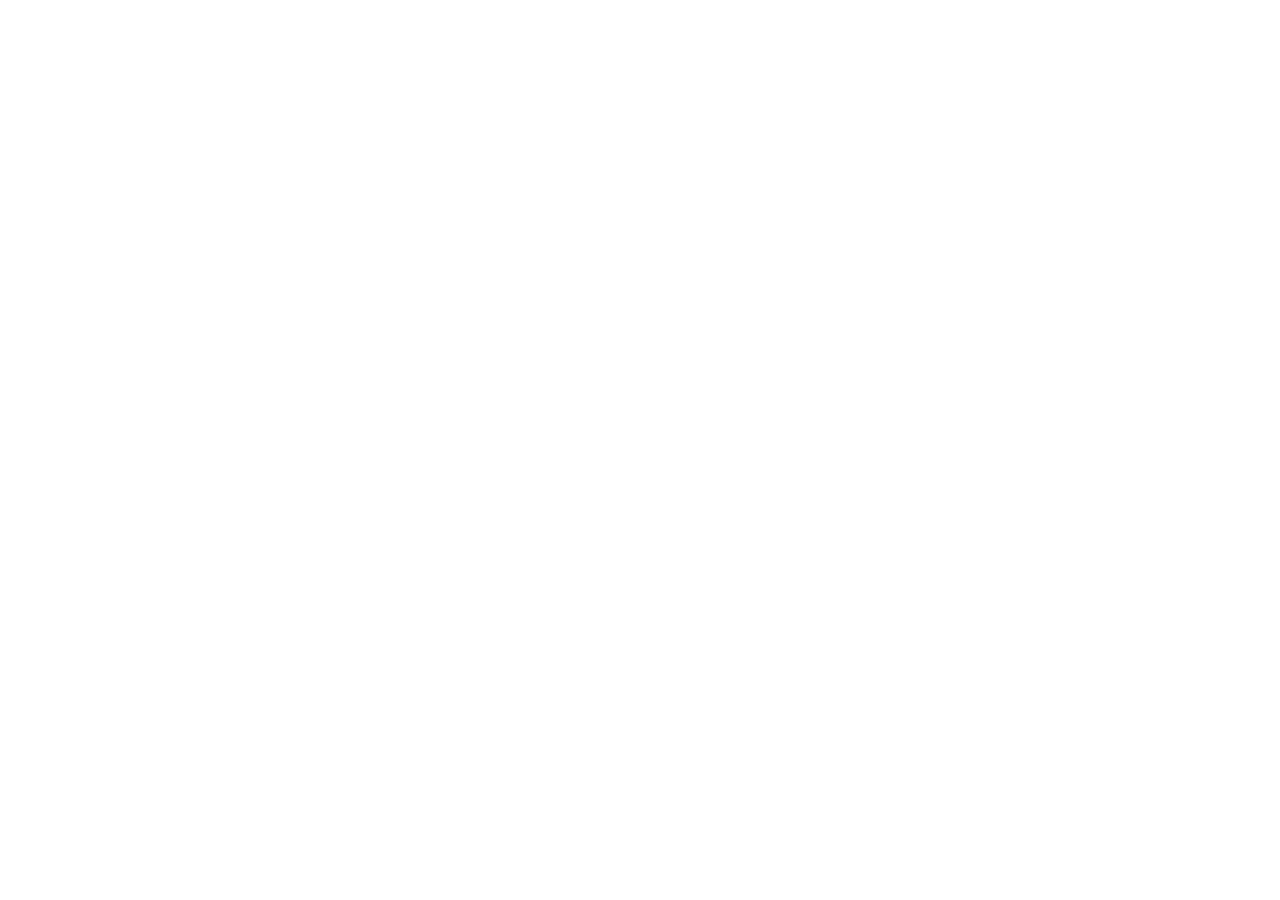
==== Index.htm @ 50dfbd6d "V01" ====
<DOCTYPE html>
    <html lang="es">
        <head>
            <meta charset="utf-8">
            <title>Pagina web 1</title>
            <link rel="stylesheet" href="Diseño/Styles.css">
        </head>

        <body>
            
        </body>

    </html>
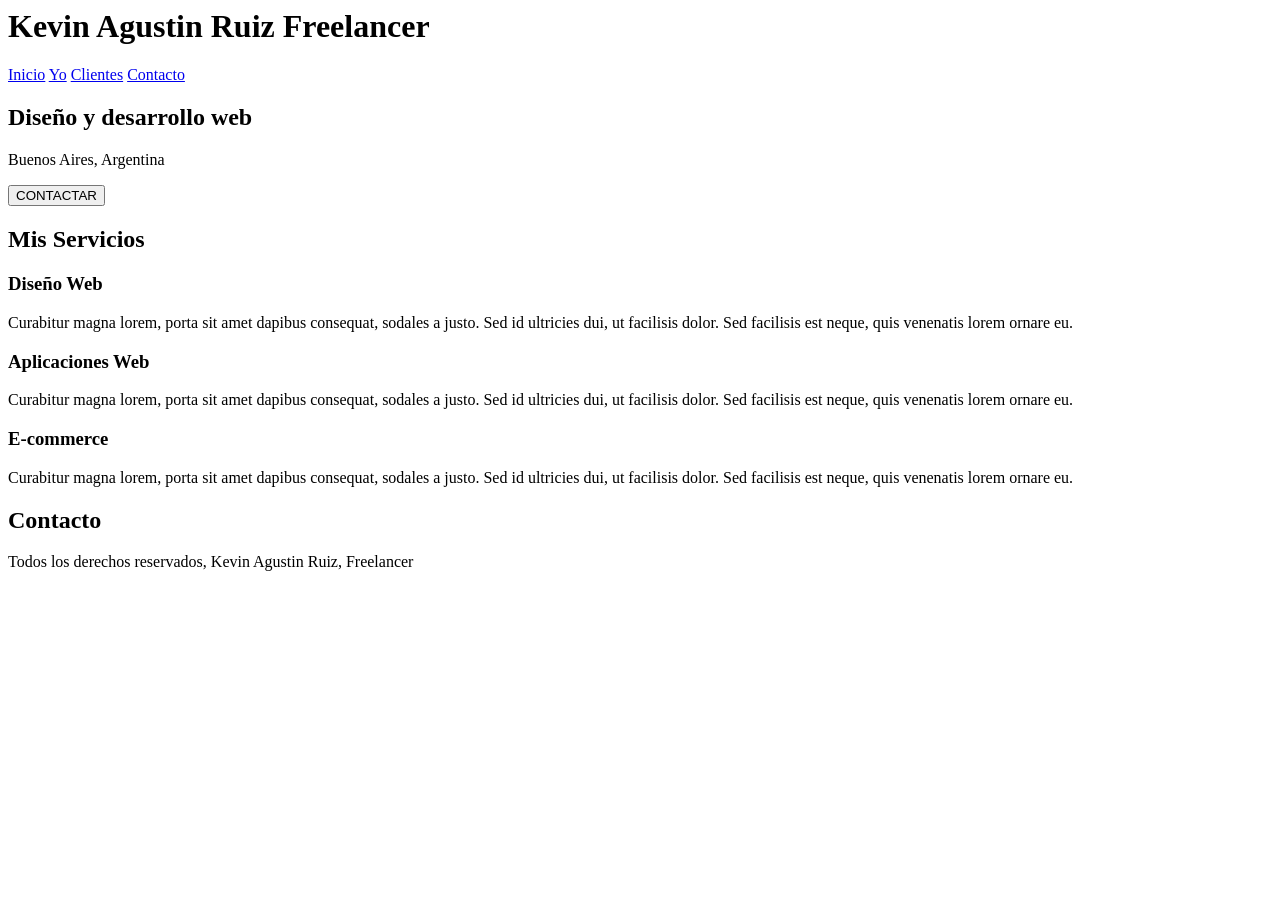
==== commit 9cc4109d: "V01_2" ====
--- a/Index.htm
+++ b/Index.htm
@@ -1,13 +1,57 @@
 <DOCTYPE html>
-    <html lang="es">
+    <html lang="en">
         <head>
-            <meta charset="utf-8">
+            <meta charset="UTF-8">
+            <meta name="viewport" content="width=device-width, initial-scale=1.0">
             <title>Pagina web 1</title>
             <link rel="stylesheet" href="Diseño/Styles.css">
         </head>
 
         <body>
+
+            <header>
+                <h1>Kevin Agustin Ruiz Freelancer</h1>
+            </header>
+
+            <nav>
+                <a href="#">Inicio</a>
+                <a href="Yo.htm">Yo</a>
+                <a href="#">Clientes</a>
+                <a href="#">Contacto</a>
+            </nav>
+
+            <section>
+                <h2>Diseño y desarrollo web</h2>
+                <p>Buenos Aires, Argentina</p>
+                <button>CONTACTAR</button>
+            </section>
             
+            <main>
+                <h2>Mis Servicios</h2>
+                <section>
+                    <h3>Diseño Web</h3>
+                    <p>Curabitur magna lorem, porta sit amet dapibus consequat, sodales a justo. Sed id ultricies dui, ut facilisis dolor. Sed facilisis est neque, quis venenatis lorem ornare eu. </p>
+                </section>
+
+                <section>
+                    <h3>Aplicaciones Web</h3>
+                    <p>Curabitur magna lorem, porta sit amet dapibus consequat, sodales a justo. Sed id ultricies dui, ut facilisis dolor. Sed facilisis est neque, quis venenatis lorem ornare eu. </p>
+                </section>
+
+                <section>
+                    <h3>E-commerce</h3>
+                    <p>Curabitur magna lorem, porta sit amet dapibus consequat, sodales a justo. Sed id ultricies dui, ut facilisis dolor. Sed facilisis est neque, quis venenatis lorem ornare eu. </p>
+                </section>
+            </main>
+            
+            <section>
+                <h2>Contacto</h2>                
+            </section>
+        
+            <footer>
+                <p>Todos los derechos reservados, Kevin Agustin Ruiz, Freelancer</p>
+            </footer>
+
         </body>
 
     </html>
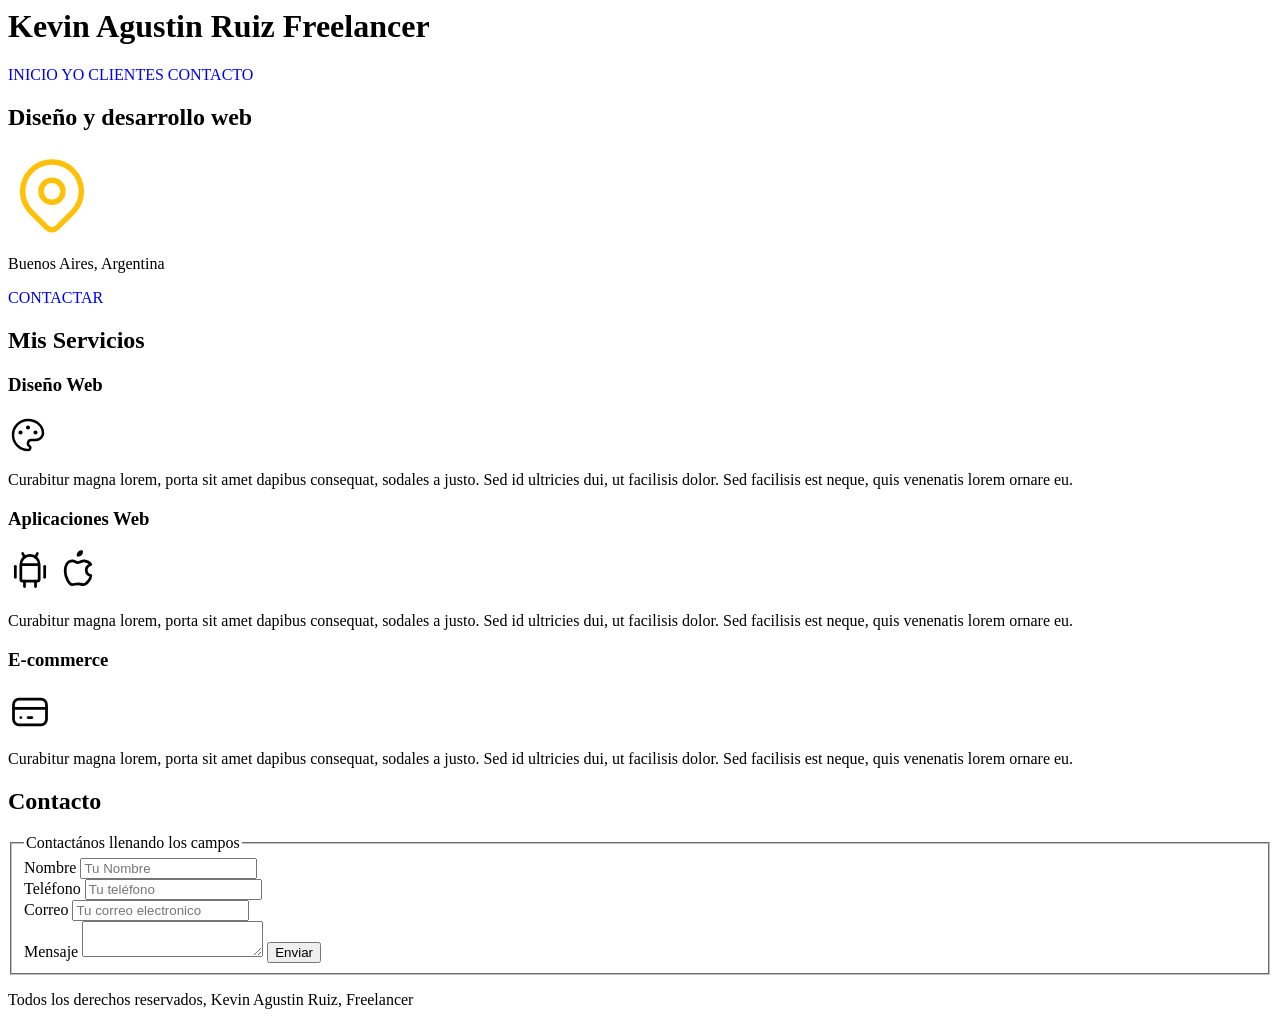
==== commit 606f7c97: "V02" ====
--- a/Index.htm
+++ b/Index.htm
@@ -15,37 +15,107 @@
 
             <nav>
                 <a href="#">Inicio</a>
-                <a href="Yo.htm">Yo</a>
+                <a href="#">Yo</a>
                 <a href="#">Clientes</a>
                 <a href="#">Contacto</a>
             </nav>
 
             <section>
                 <h2>Diseño y desarrollo web</h2>
+                <svg xmlns="http://www.w3.org/2000/svg" class="icon icon-tabler icon-tabler-map-pin" width="88" height="88"
+                    viewBox="0 0 24 24" stroke-width="1.5" stroke="#FFC107" fill="none" stroke-linecap="round" stroke-linejoin="round">
+                    <path stroke="none" d="M0 0h24v24H0z" fill="none" />
+                    <circle cx="12" cy="11" r="3" />
+                    <path d="M17.657 16.657l-4.243 4.243a2 2 0 0 1 -2.827 0l-4.244 -4.243a8 8 0 1 1 11.314 0z" />
+                </svg>
                 <p>Buenos Aires, Argentina</p>
-                <button>CONTACTAR</button>
+                <a href="#">Contactar</a>
             </section>
             
             <main>
                 <h2>Mis Servicios</h2>
                 <section>
                     <h3>Diseño Web</h3>
+                    <svg xmlns="http://www.w3.org/2000/svg" class="icon icon-tabler icon-tabler-palette" width="40" height="40"
+                        viewBox="0 0 24 24" stroke-width="1.5" stroke="#000" fill="none" stroke-linecap="round" stroke-linejoin="round">
+                        <path stroke="none" d="M0 0h24v24H0z" fill="none" />
+                        <path d="M12 21a9 9 0 1 1 0 -18a9 8 0 0 1 9 8a4.5 4 0 0 1 -4.5 4h-2.5a2 2 0 0 0 -1 3.75a1.3 1.3 0 0 1 -1 2.25" />
+                        <circle cx="7.5" cy="10.5" r=".5" fill="currentColor" />
+                        <circle cx="12" cy="7.5" r=".5" fill="currentColor" />
+                        <circle cx="16.5" cy="10.5" r=".5" fill="currentColor" />
+                    </svg>
                     <p>Curabitur magna lorem, porta sit amet dapibus consequat, sodales a justo. Sed id ultricies dui, ut facilisis dolor. Sed facilisis est neque, quis venenatis lorem ornare eu. </p>
                 </section>
 
                 <section>
                     <h3>Aplicaciones Web</h3>
+                    <svg xmlns="http://www.w3.org/2000/svg" class="icon icon-tabler icon-tabler-brand-android" width="44" height="44"
+                        viewBox="0 0 24 24" stroke-width="1.5" stroke="currentColor" fill="none" stroke-linecap="round"
+                        stroke-linejoin="round">
+                        <path stroke="none" d="M0 0h24v24H0z" fill="none" />
+                        <line x1="4" y1="10" x2="4" y2="16" />
+                        <line x1="20" y1="10" x2="20" y2="16" />
+                        <path d="M7 9h10v8a1 1 0 0 1 -1 1h-8a1 1 0 0 1 -1 -1v-8a5 5 0 0 1 10 0" />
+                        <line x1="8" y1="3" x2="9" y2="5" />
+                        <line x1="16" y1="3" x2="15" y2="5" />
+                        <line x1="9" y1="18" x2="9" y2="21" />
+                        <line x1="15" y1="18" x2="15" y2="21" />
+                    </svg>
+                    <svg xmlns="http://www.w3.org/2000/svg" class="icon icon-tabler icon-tabler-brand-apple" width="44" height="44"
+                        viewBox="0 0 24 24" stroke-width="1.5" stroke="currentColor" fill="none" stroke-linecap="round"
+                        stroke-linejoin="round">
+                        <path stroke="none" d="M0 0h24v24H0z" fill="none" />
+                        <path
+                            d="M9 7c-3 0 -4 3 -4 5.5c0 3 2 7.5 4 7.5c1.088 -.046 1.679 -.5 3 -.5c1.312 0 1.5 .5 3 .5s4 -3 4 -5c-.028 -.01 -2.472 -.403 -2.5 -3c-.019 -2.17 2.416 -2.954 2.5 -3c-1.023 -1.492 -2.951 -1.963 -3.5 -2c-1.433 -.111 -2.83 1 -3.5 1c-.68 0 -1.9 -1 -3 -1z" />
+                        <path d="M12 4a2 2 0 0 0 2 -2a2 2 0 0 0 -2 2" />
+                    </svg>
                     <p>Curabitur magna lorem, porta sit amet dapibus consequat, sodales a justo. Sed id ultricies dui, ut facilisis dolor. Sed facilisis est neque, quis venenatis lorem ornare eu. </p>
                 </section>
 
                 <section>
                     <h3>E-commerce</h3>
+                    <svg xmlns="http://www.w3.org/2000/svg" class="icon icon-tabler icon-tabler-credit-card" width="44" height="44"
+                        viewBox="0 0 24 24" stroke-width="1.5" stroke="currentColor" fill="none" stroke-linecap="round"
+                        stroke-linejoin="round">
+                        <path stroke="none" d="M0 0h24v24H0z" fill="none" />
+                        <rect x="3" y="5" width="18" height="14" rx="3" />
+                        <line x1="3" y1="10" x2="21" y2="10" />
+                        <line x1="7" y1="15" x2="7.01" y2="15" />
+                        <line x1="11" y1="15" x2="13" y2="15" />
+                    </svg>
                     <p>Curabitur magna lorem, porta sit amet dapibus consequat, sodales a justo. Sed id ultricies dui, ut facilisis dolor. Sed facilisis est neque, quis venenatis lorem ornare eu. </p>
                 </section>
             </main>
             
             <section>
-                <h2>Contacto</h2>                
+                <h2>Contacto</h2>
+                <form action="">
+                    <fieldset>
+                        <legend>Contactános llenando los campos</legend>
+                        
+                        <div>
+                            <label>Nombre</label>
+                            <input type="text" placeholder="Tu Nombre"/>
+                        </div>
+
+                        <div>
+                            <label>Teléfono</label>
+                            <input type="tel" placeholder="Tu teléfono"/>
+                        </div>
+
+                        <div>
+                            <label>Correo</label>
+                            <input type="email" placeholder="Tu correo electronico">
+                        </div>
+
+                        <div>
+                            <label>Mensaje</label>
+                            <textarea></textarea>
+                            <input type="submit" value="Enviar">
+                        </div>
+
+                    </fieldset>
+                </form>                
             </section>
         
             <footer>
--- a/Diseño/Styles.css
+++ b/Diseño/Styles.css
@@ -0,0 +1,4 @@
+a{
+    text-decoration: none;
+    text-transform: uppercase;
+}
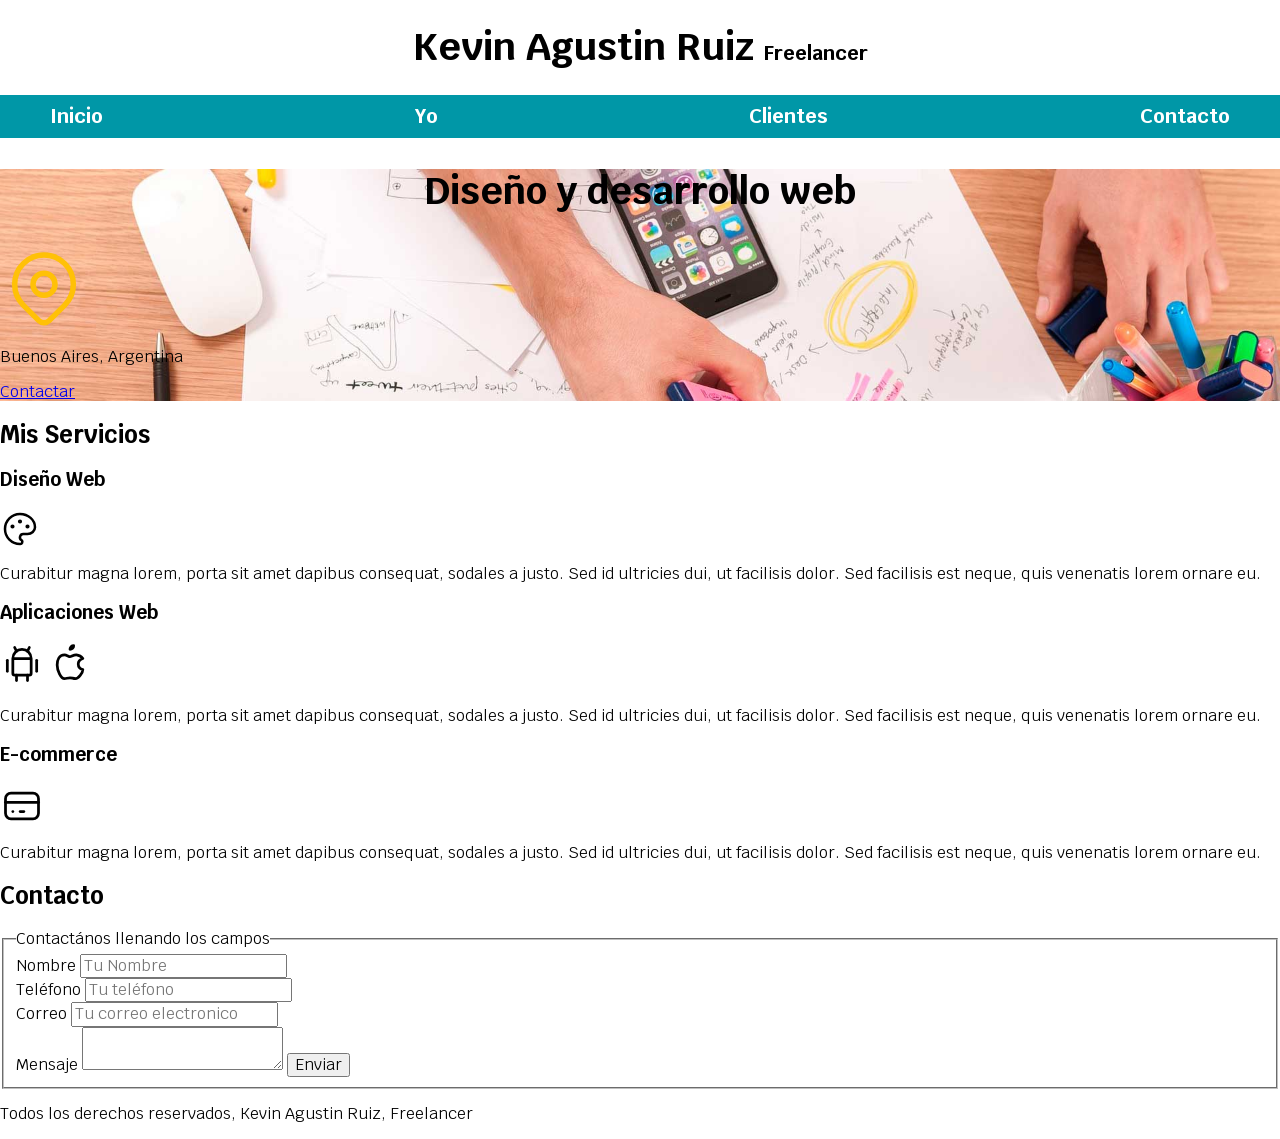
==== commit 0d07ee76: "Entrar" ====
--- a/Index.htm
+++ b/Index.htm
@@ -4,32 +4,41 @@
             <meta charset="UTF-8">
             <meta name="viewport" content="width=device-width, initial-scale=1.0">
             <title>Pagina web 1</title>
+            <link rel="stylesheet" href="Diseño/Normalize.css">
+            <link rel="preconnect" href="https://fonts.googleapis.com">
+            <link rel="preconnect" href="https://fonts.gstatic.com" crossorigin>
+            <link href="https://fonts.googleapis.com/css2?family=Krub:wght@400;700&display=swap" rel="stylesheet">
+            <link rel="preload" href="Diseño/Styles.css" as="style">
             <link rel="stylesheet" href="Diseño/Styles.css">
         </head>
 
         <body>
 
             <header>
-                <h1>Kevin Agustin Ruiz Freelancer</h1>
+                <h1 class="titulo">Kevin Agustin Ruiz <span>Freelancer</span></h1>
             </header>
 
-            <nav>
-                <a href="#">Inicio</a>
-                <a href="#">Yo</a>
-                <a href="#">Clientes</a>
-                <a href="#">Contacto</a>
-            </nav>
+            <div class="nav-bg">
+                <nav class="navegacion-principal contenedor">
+                    <a href="#">Inicio</a>
+                    <a href="#">Yo</a>
+                    <a href="#">Clientes</a>
+                    <a href="#">Contacto</a>
+                </nav>
+            </div>
 
-            <section>
-                <h2>Diseño y desarrollo web</h2>
-                <svg xmlns="http://www.w3.org/2000/svg" class="icon icon-tabler icon-tabler-map-pin" width="88" height="88"
+            <section class="hero">
+                <div class="contenido-hero">
+                    <h2 class="titulo">Diseño y desarrollo web</h2>
+                    <svg xmlns="http://www.w3.org/2000/svg" class="icon icon-tabler icon-tabler-map-pin" width="88" height="88"
                     viewBox="0 0 24 24" stroke-width="1.5" stroke="#FFC107" fill="none" stroke-linecap="round" stroke-linejoin="round">
                     <path stroke="none" d="M0 0h24v24H0z" fill="none" />
                     <circle cx="12" cy="11" r="3" />
                     <path d="M17.657 16.657l-4.243 4.243a2 2 0 0 1 -2.827 0l-4.244 -4.243a8 8 0 1 1 11.314 0z" />
-                </svg>
-                <p>Buenos Aires, Argentina</p>
-                <a href="#">Contactar</a>
+                    </svg>
+                    <p>Buenos Aires, Argentina</p>
+                    <a href="#">Contactar</a>
+                </div>
             </section>
             
             <main>
--- a/Diseño/Styles.css
+++ b/Diseño/Styles.css
@@ -1,4 +1,65 @@
-a{
+:root{
+    --blanco: white;
+    --oscuro: black;
+    --primario: #ffc107;
+    --secundario: #0097a7;
+    --gris: #757575;
+}
+html{
+    font-size: 62.5%;
+}
+body{
+    font-size: 16px;
+    font-family: 'Krub', sans-serif;
+}
+.titulo{
+    text-align: center;
+    font-size: 3.8rem;
+}
+
+.titulo span{
+    font-size: 2rem;
+}
+
+.contenedor{
+    max-width: 120rem;
+    margin: 0 auto;
+}
+
+.nav-bg{
+    background-color: var(--secundario);
+}
+
+.navegacion-principal{
+    display: flex;
+    flex-direction: column;
+}
+
+@media (min-width: 768px) {
+    .navegacion-principal{
+        flex-direction: row;        
+        justify-content: space-between;
+    }
+}
+
+.navegacion-principal a{
+    display: block;
+    text-align: center;
     text-decoration: none;
-    text-transform: uppercase;
-}+    color: var(--blanco);
+    font-size: 2rem;
+    font-weight: 700;    
+    padding: 1rem;
+}
+
+.navegacion-principal a:hover{
+    background-color: var(--primario);
+    color: var(--oscuro);
+}
+
+.hero{
+    background-image: url(../Diseño/hero.jpg);
+    background-repeat: no-repeat;
+    background-size: cover;
+}
+
--- a/Diseño/Styles.css
+++ b/Diseño/Styles.css
@@ -1,4 +1,65 @@
-a{
+:root{
+    --blanco: white;
+    --oscuro: black;
+    --primario: #ffc107;
+    --secundario: #0097a7;
+    --gris: #757575;
+}
+html{
+    font-size: 62.5%;
+}
+body{
+    font-size: 16px;
+    font-family: 'Krub', sans-serif;
+}
+.titulo{
+    text-align: center;
+    font-size: 3.8rem;
+}
+
+.titulo span{
+    font-size: 2rem;
+}
+
+.contenedor{
+    max-width: 120rem;
+    margin: 0 auto;
+}
+
+.nav-bg{
+    background-color: var(--secundario);
+}
+
+.navegacion-principal{
+    display: flex;
+    flex-direction: column;
+}
+
+@media (min-width: 768px) {
+    .navegacion-principal{
+        flex-direction: row;        
+        justify-content: space-between;
+    }
+}
+
+.navegacion-principal a{
+    display: block;
+    text-align: center;
     text-decoration: none;
-    text-transform: uppercase;
-}+    color: var(--blanco);
+    font-size: 2rem;
+    font-weight: 700;    
+    padding: 1rem;
+}
+
+.navegacion-principal a:hover{
+    background-color: var(--primario);
+    color: var(--oscuro);
+}
+
+.hero{
+    background-image: url(../Diseño/hero.jpg);
+    background-repeat: no-repeat;
+    background-size: cover;
+}
+
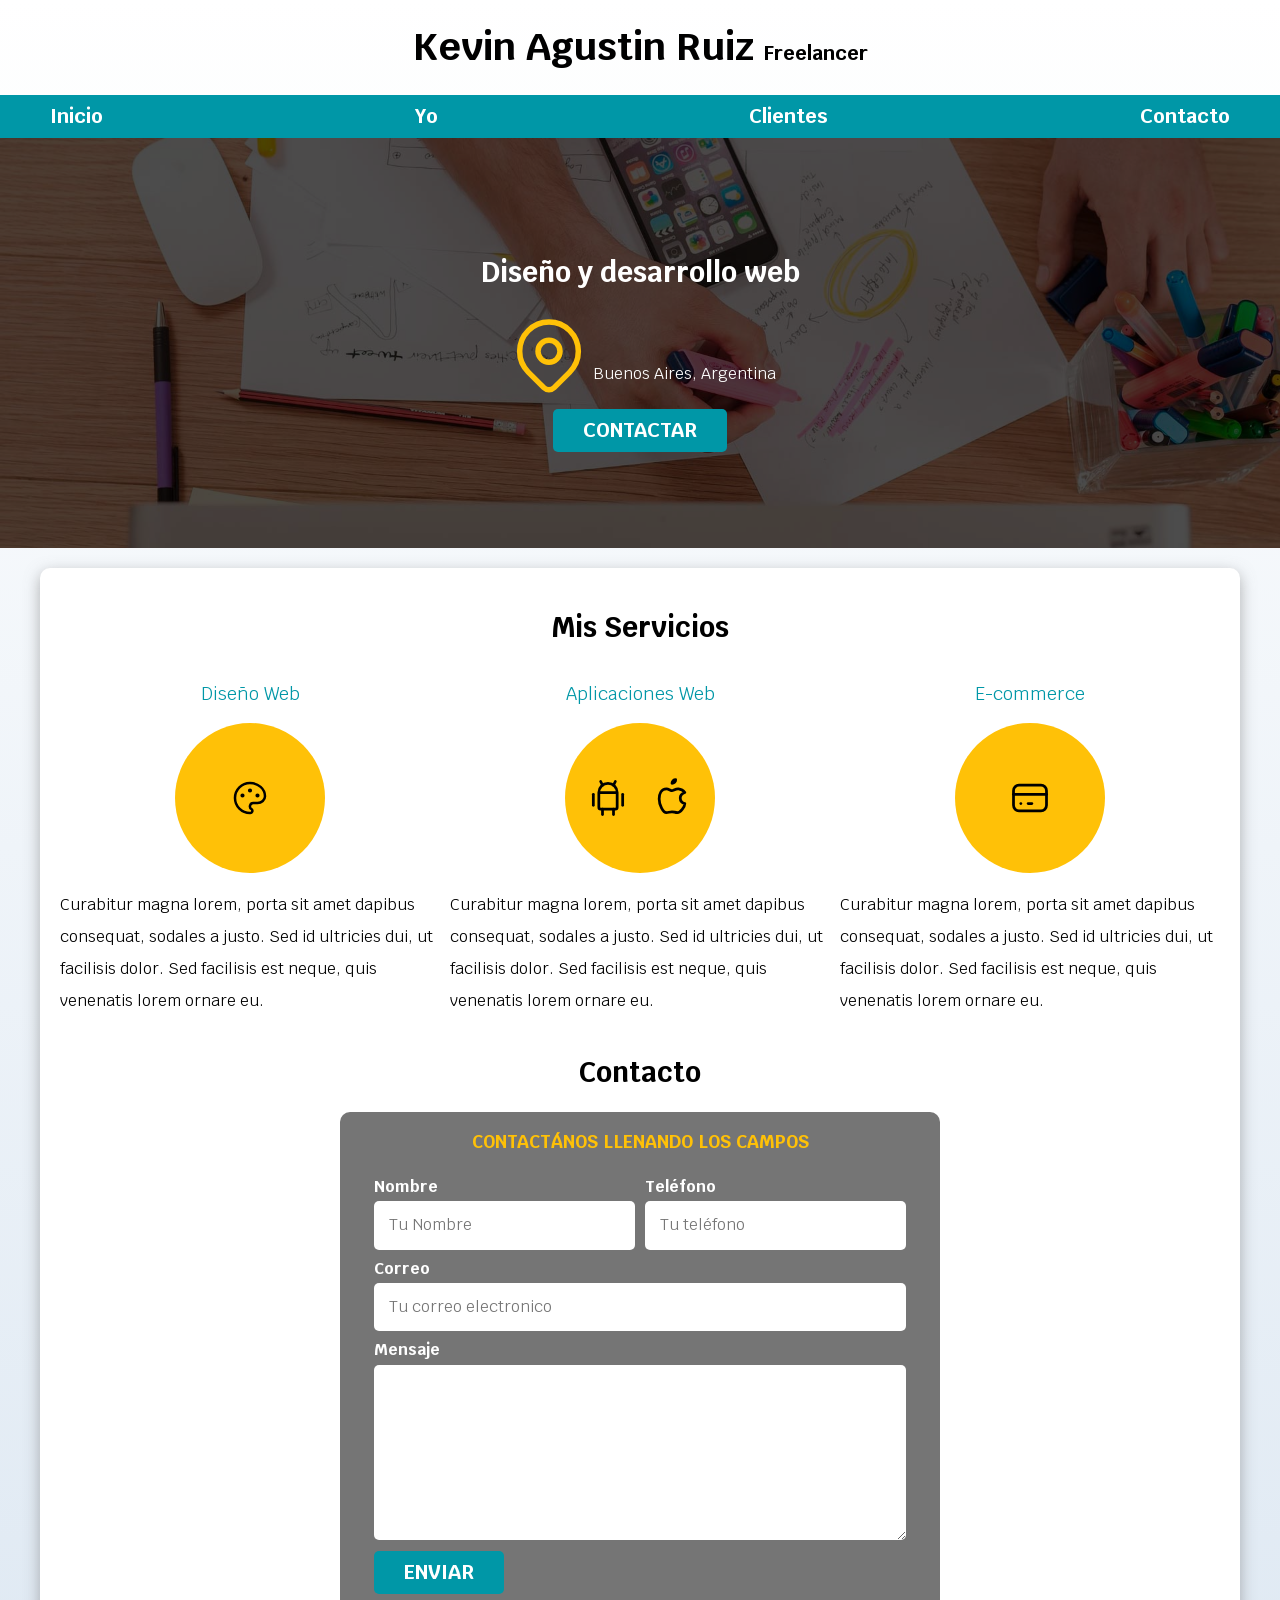
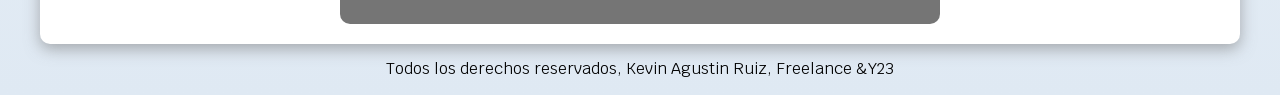
==== commit 371563d0: "V03" ====
--- a/Index.htm
+++ b/Index.htm
@@ -29,106 +29,121 @@
 
             <section class="hero">
                 <div class="contenido-hero">
-                    <h2 class="titulo">Diseño y desarrollo web</h2>
-                    <svg xmlns="http://www.w3.org/2000/svg" class="icon icon-tabler icon-tabler-map-pin" width="88" height="88"
-                    viewBox="0 0 24 24" stroke-width="1.5" stroke="#FFC107" fill="none" stroke-linecap="round" stroke-linejoin="round">
-                    <path stroke="none" d="M0 0h24v24H0z" fill="none" />
-                    <circle cx="12" cy="11" r="3" />
-                    <path d="M17.657 16.657l-4.243 4.243a2 2 0 0 1 -2.827 0l-4.244 -4.243a8 8 0 1 1 11.314 0z" />
-                    </svg>
-                    <p>Buenos Aires, Argentina</p>
-                    <a href="#">Contactar</a>
+                    <h2>Diseño y desarrollo web</h2>
+                    <div class="ubicacion">
+                        <svg xmlns="http://www.w3.org/2000/svg" class="icon icon-tabler icon-tabler-map-pin" width="88" height="88"
+                        viewBox="0 0 24 24" stroke-width="1.5" stroke="#FFC107" fill="none" stroke-linecap="round" stroke-linejoin="round">
+                        <path stroke="none" d="M0 0h24v24H0z" fill="none" />
+                        <circle cx="12" cy="11" r="3" />
+                        <path d="M17.657 16.657l-4.243 4.243a2 2 0 0 1 -2.827 0l-4.244 -4.243a8 8 0 1 1 11.314 0z" />
+                        </svg>
+                        <p>Buenos Aires, Argentina</p>
+                    </div>
+                    <a class="boton" href="#">Contactar</a>
                 </div>
             </section>
             
-            <main>
+            <main class="contenedor sombra">
                 <h2>Mis Servicios</h2>
+                <div class="servicios">
+                    <section class="servicio">
+                        <h3>Diseño Web</h3>
+                        <div class="iconos">
+                            <svg xmlns="http://www.w3.org/2000/svg" class="icon icon-tabler icon-tabler-palette" width="40" height="40"
+                                viewBox="0 0 24 24" stroke-width="1.5" stroke="#000" fill="none" stroke-linecap="round" stroke-linejoin="round">
+                                <path stroke="none" d="M0 0h24v24H0z" fill="none" />
+                                <path d="M12 21a9 9 0 1 1 0 -18a9 8 0 0 1 9 8a4.5 4 0 0 1 -4.5 4h-2.5a2 2 0 0 0 -1 3.75a1.3 1.3 0 0 1 -1 2.25" />
+                                <circle cx="7.5" cy="10.5" r=".5" fill="currentColor" />
+                                <circle cx="12" cy="7.5" r=".5" fill="currentColor" />
+                                <circle cx="16.5" cy="10.5" r=".5" fill="currentColor" />
+                            </svg>
+                        </div>
+                        <p>Curabitur magna lorem, porta sit amet dapibus consequat, sodales a justo. Sed id ultricies dui, ut facilisis dolor. Sed facilisis est neque, quis venenatis lorem ornare eu. </p>
+                    </section>
+
+                    <section class="servicio">
+                        <h3>Aplicaciones Web</h3>
+                        <div class="iconos">
+                            <svg xmlns="http://www.w3.org/2000/svg" class="icon icon-tabler icon-tabler-brand-android" width="44" height="44"
+                                viewBox="0 0 24 24" stroke-width="1.5" stroke="currentColor" fill="none" stroke-linecap="round"
+                                stroke-linejoin="round">
+                                <path stroke="none" d="M0 0h24v24H0z" fill="none" />
+                                <line x1="4" y1="10" x2="4" y2="16" />
+                                <line x1="20" y1="10" x2="20" y2="16" />
+                                <path d="M7 9h10v8a1 1 0 0 1 -1 1h-8a1 1 0 0 1 -1 -1v-8a5 5 0 0 1 10 0" />
+                                <line x1="8" y1="3" x2="9" y2="5" />
+                                <line x1="16" y1="3" x2="15" y2="5" />
+                                <line x1="9" y1="18" x2="9" y2="21" />
+                                <line x1="15" y1="18" x2="15" y2="21" />
+                            </svg>
+                            <svg xmlns="http://www.w3.org/2000/svg" class="icon icon-tabler icon-tabler-brand-apple" width="44" height="44"
+                                viewBox="0 0 24 24" stroke-width="1.5" stroke="currentColor" fill="none" stroke-linecap="round"
+                                stroke-linejoin="round">
+                                <path stroke="none" d="M0 0h24v24H0z" fill="none" />
+                                <path
+                                    d="M9 7c-3 0 -4 3 -4 5.5c0 3 2 7.5 4 7.5c1.088 -.046 1.679 -.5 3 -.5c1.312 0 1.5 .5 3 .5s4 -3 4 -5c-.028 -.01 -2.472 -.403 -2.5 -3c-.019 -2.17 2.416 -2.954 2.5 -3c-1.023 -1.492 -2.951 -1.963 -3.5 -2c-1.433 -.111 -2.83 1 -3.5 1c-.68 0 -1.9 -1 -3 -1z" />
+                                <path d="M12 4a2 2 0 0 0 2 -2a2 2 0 0 0 -2 2" />
+                            </svg>
+                        </div>
+                        <p>Curabitur magna lorem, porta sit amet dapibus consequat, sodales a justo. Sed id ultricies dui, ut facilisis dolor. Sed facilisis est neque, quis venenatis lorem ornare eu. </p>
+                    </section>
+
+                    <section class="servicio">
+                        <h3>E-commerce</h3>
+                        <div class="iconos">
+                            <svg xmlns="http://www.w3.org/2000/svg" class="icon icon-tabler icon-tabler-credit-card" width="44" height="44"
+                                viewBox="0 0 24 24" stroke-width="1.5" stroke="currentColor" fill="none" stroke-linecap="round"
+                                stroke-linejoin="round">
+                                <path stroke="none" d="M0 0h24v24H0z" fill="none" />
+                                <rect x="3" y="5" width="18" height="14" rx="3" />
+                                <line x1="3" y1="10" x2="21" y2="10" />
+                                <line x1="7" y1="15" x2="7.01" y2="15" />
+                                <line x1="11" y1="15" x2="13" y2="15" />
+                            </svg>
+                        </div>
+                        <p>Curabitur magna lorem, porta sit amet dapibus consequat, sodales a justo. Sed id ultricies dui, ut facilisis dolor. Sed facilisis est neque, quis venenatis lorem ornare eu. </p>
+                    </section>
+                </div>
+            
                 <section>
-                    <h3>Diseño Web</h3>
-                    <svg xmlns="http://www.w3.org/2000/svg" class="icon icon-tabler icon-tabler-palette" width="40" height="40"
-                        viewBox="0 0 24 24" stroke-width="1.5" stroke="#000" fill="none" stroke-linecap="round" stroke-linejoin="round">
-                        <path stroke="none" d="M0 0h24v24H0z" fill="none" />
-                        <path d="M12 21a9 9 0 1 1 0 -18a9 8 0 0 1 9 8a4.5 4 0 0 1 -4.5 4h-2.5a2 2 0 0 0 -1 3.75a1.3 1.3 0 0 1 -1 2.25" />
-                        <circle cx="7.5" cy="10.5" r=".5" fill="currentColor" />
-                        <circle cx="12" cy="7.5" r=".5" fill="currentColor" />
-                        <circle cx="16.5" cy="10.5" r=".5" fill="currentColor" />
-                    </svg>
-                    <p>Curabitur magna lorem, porta sit amet dapibus consequat, sodales a justo. Sed id ultricies dui, ut facilisis dolor. Sed facilisis est neque, quis venenatis lorem ornare eu. </p>
-                </section>
+                    <h2>Contacto</h2>
+                    <form class="formulario">
+                        <fieldset>
+                            <legend>Contactános llenando los campos</legend>
+                            
+                            <div class="contenedor-campos">
+                                <div class="campo">
+                                    <label>Nombre</label>
+                                    <input class="input-text" type="text" placeholder="Tu Nombre"/>
+                                </div>
 
-                <section>
-                    <h3>Aplicaciones Web</h3>
-                    <svg xmlns="http://www.w3.org/2000/svg" class="icon icon-tabler icon-tabler-brand-android" width="44" height="44"
-                        viewBox="0 0 24 24" stroke-width="1.5" stroke="currentColor" fill="none" stroke-linecap="round"
-                        stroke-linejoin="round">
-                        <path stroke="none" d="M0 0h24v24H0z" fill="none" />
-                        <line x1="4" y1="10" x2="4" y2="16" />
-                        <line x1="20" y1="10" x2="20" y2="16" />
-                        <path d="M7 9h10v8a1 1 0 0 1 -1 1h-8a1 1 0 0 1 -1 -1v-8a5 5 0 0 1 10 0" />
-                        <line x1="8" y1="3" x2="9" y2="5" />
-                        <line x1="16" y1="3" x2="15" y2="5" />
-                        <line x1="9" y1="18" x2="9" y2="21" />
-                        <line x1="15" y1="18" x2="15" y2="21" />
-                    </svg>
-                    <svg xmlns="http://www.w3.org/2000/svg" class="icon icon-tabler icon-tabler-brand-apple" width="44" height="44"
-                        viewBox="0 0 24 24" stroke-width="1.5" stroke="currentColor" fill="none" stroke-linecap="round"
-                        stroke-linejoin="round">
-                        <path stroke="none" d="M0 0h24v24H0z" fill="none" />
-                        <path
-                            d="M9 7c-3 0 -4 3 -4 5.5c0 3 2 7.5 4 7.5c1.088 -.046 1.679 -.5 3 -.5c1.312 0 1.5 .5 3 .5s4 -3 4 -5c-.028 -.01 -2.472 -.403 -2.5 -3c-.019 -2.17 2.416 -2.954 2.5 -3c-1.023 -1.492 -2.951 -1.963 -3.5 -2c-1.433 -.111 -2.83 1 -3.5 1c-.68 0 -1.9 -1 -3 -1z" />
-                        <path d="M12 4a2 2 0 0 0 2 -2a2 2 0 0 0 -2 2" />
-                    </svg>
-                    <p>Curabitur magna lorem, porta sit amet dapibus consequat, sodales a justo. Sed id ultricies dui, ut facilisis dolor. Sed facilisis est neque, quis venenatis lorem ornare eu. </p>
-                </section>
+                                <div class="campo">
+                                    <label>Teléfono</label>
+                                    <input class="input-text" type="tel" placeholder="Tu teléfono"/>
+                                </div>
 
-                <section>
-                    <h3>E-commerce</h3>
-                    <svg xmlns="http://www.w3.org/2000/svg" class="icon icon-tabler icon-tabler-credit-card" width="44" height="44"
-                        viewBox="0 0 24 24" stroke-width="1.5" stroke="currentColor" fill="none" stroke-linecap="round"
-                        stroke-linejoin="round">
-                        <path stroke="none" d="M0 0h24v24H0z" fill="none" />
-                        <rect x="3" y="5" width="18" height="14" rx="3" />
-                        <line x1="3" y1="10" x2="21" y2="10" />
-                        <line x1="7" y1="15" x2="7.01" y2="15" />
-                        <line x1="11" y1="15" x2="13" y2="15" />
-                    </svg>
-                    <p>Curabitur magna lorem, porta sit amet dapibus consequat, sodales a justo. Sed id ultricies dui, ut facilisis dolor. Sed facilisis est neque, quis venenatis lorem ornare eu. </p>
+                                <div class="campo">
+                                    <label>Correo</label>
+                                    <input class="input-text" type="email" placeholder="Tu correo electronico">
+                                </div>
+
+                                <div class="campo">
+                                    <label>Mensaje</label>
+                                    <textarea class="input-text"></textarea>
+                                </div>
+                            </div>
+
+                            <div class="alinear-derecha">
+                                <input class="boton w-sm-100" type="submit" value="Enviar">
+                            </div>
+
+                        </fieldset>
+                    </form>                
                 </section>
             </main>
-            
-            <section>
-                <h2>Contacto</h2>
-                <form action="">
-                    <fieldset>
-                        <legend>Contactános llenando los campos</legend>
-                        
-                        <div>
-                            <label>Nombre</label>
-                            <input type="text" placeholder="Tu Nombre"/>
-                        </div>
 
-                        <div>
-                            <label>Teléfono</label>
-                            <input type="tel" placeholder="Tu teléfono"/>
-                        </div>
-
-                        <div>
-                            <label>Correo</label>
-                            <input type="email" placeholder="Tu correo electronico">
-                        </div>
-
-                        <div>
-                            <label>Mensaje</label>
-                            <textarea></textarea>
-                            <input type="submit" value="Enviar">
-                        </div>
-
-                    </fieldset>
-                </form>                
-            </section>
-        
-            <footer>
-                <p>Todos los derechos reservados, Kevin Agustin Ruiz, Freelancer</p>
+            <footer class="footer">
+                <p>Todos los derechos reservados, Kevin Agustin Ruiz, Freelance &Y23</p>
             </footer>
 
         </body>
--- a/Diseño/Styles.css
+++ b/Diseño/Styles.css
@@ -4,17 +4,82 @@
     --primario: #ffc107;
     --secundario: #0097a7;
     --gris: #757575;
-}
+    --grisClaro: #DFE9F3;
+}
+
+/* Globales */
 html{
     font-size: 62.5%;
-}
+    box-sizing: border-box;
+    scroll-snap-type: y mandatory;
+}
+
+.servicios, .navegacion-principal, .formulario{
+    scroll-snap-align: center;
+    scroll-snap-stop: always;
+}
+
+*, *:before, *:after {
+    box-sizing: inherit;
+}
+
 body{
     font-size: 16px;
     font-family: 'Krub', sans-serif;
-}
-.titulo{
-    text-align: center;
+    background-image: linear-gradient(to top, var(--grisClaro) 0%, var(--blanco) 100%);
+}
+
+.boton{
+    background-color: var(--secundario);
+    color: var(--blanco);
+    margin-top: 1rem;
+    padding: 1rem 3rem;
+    text-decoration: none;
+    font-size: 2rem;
+    text-transform: uppercase;
+    font-weight: bold;
+    border-radius: .5rem;
+    width: 90%;
+    text-align: center;
+    border: none;
+}
+
+.boton:hover{
+    cursor: pointer;
+    color: var(--oscuro);
+    background-color: var(--primario);
+}
+
+@media (min-width: 768px) {
+    .boton{
+        width: auto;
+    }
+}
+
+.sombra{
+    -webkit-box-shadow: 0px 5px 15px 0px rgba(112, 112, 112, 0.54);
+    -moz-box-shadow: 0px 5px 15px 0px rgba(112, 112, 112, 0.54);
+    box-shadow: 0px 5px 15px 0px rgba(112, 112, 112, 0.54);
+    background-color: var(--blanco);
+    padding: 2rem;
+    border-radius: 1rem;
+}
+
+/* Tipografia */ 
+h1{
     font-size: 3.8rem;
+}
+
+h2{    
+    font-size: 2.8rem;
+}
+
+h3{
+    font-size: 1.8rem;
+}
+
+h1, h2, h3{
+    text-align: center;
 }
 
 .titulo span{
@@ -26,6 +91,26 @@
     margin: 0 auto;
 }
 
+/* Utilidades */ 
+.w-sm-100{
+    width: 100%;
+}
+
+@media (min-width: 768px) {
+    .w-sm-100{
+        width: auto;
+    }
+}
+
+.flex{
+    display: flex;
+}
+
+.alinear-derecha{
+    justify-content: flex-end;
+}
+
+/* Navegación */
 .nav-bg{
     background-color: var(--secundario);
 }
@@ -57,9 +142,129 @@
     color: var(--oscuro);
 }
 
+/* Pre-Main */
 .hero{
     background-image: url(../Diseño/hero.jpg);
     background-repeat: no-repeat;
     background-size: cover;
-}
-
+    height: 41rem;
+    position: relative;
+    margin-bottom: 2rem;
+}
+
+.contenido-hero{
+    position: absolute;
+    background-color: rgb( 0 0 0 / 70%);
+    width: 100%;
+    height: 100%;
+    display: flex;
+    flex-direction: column;
+    align-items: center;
+    justify-content: center;
+}
+
+.contenido-hero h2, .contenido-hero p{
+    color: var(--blanco);
+}
+
+.ubicacion{
+    display: flex;
+    align-items: flex-end;
+}
+
+
+/* Servicios */
+@media (min-width: 768px) {
+    .servicios{
+        display: grid;
+        grid-template-columns: repeat(3, 1fr);
+        column-gap: 1rem;
+    }
+}
+
+.servicio{
+    display: flex;
+    flex-direction: column;
+    align-items: center;
+}
+
+.servicio h3{
+    color: var(--secundario);
+    font-weight: normal;
+}
+
+.servicio p{
+    line-height: 2;
+}
+
+.servicio .iconos{
+    height: 15rem;
+    width: 15rem;
+    background-color: var(--primario);
+    border-radius: 50%;
+    display: flex;
+    justify-content: space-evenly;
+    align-items: center;
+}
+
+.formulario{
+    background-color: var(--gris);
+    width: min(60rem, 100%);
+    margin: 0 auto;
+    padding: 2rem;
+    border-radius: 1rem;
+}
+
+.formulario fieldset{
+    border: none;
+}
+
+.formulario legend{
+    color: var(--primario);
+    text-align: center;
+    font-size: 1.8rem;
+    text-transform: uppercase;
+    font-weight: 700;
+    margin-bottom: 2rem;
+}
+
+@media (min-width: 768px) {
+    .contenedor-campos{
+        display: grid;
+        grid-template-columns: repeat(2, 1fr);
+        grid-template-rows: auto auto 20rem;
+        column-gap: 1rem;
+    }
+
+    .campo:nth-child(3), .campo:nth-child(4){
+        grid-column: 1 / 3;
+    }
+}
+
+.campo{
+    margin-bottom: 1rem;
+}
+
+.campo label{
+    color: var(--blanco);
+    display: block;
+    font-weight: bold;
+    margin-bottom: .5rem;
+}
+
+.campo textarea{
+    height: 17.5rem;
+}
+
+.input-text{
+    width: 100%;
+    padding: 1.5rem;
+    border: none;
+    border-radius: .5rem;
+}
+
+/* Footer */
+
+.footer{
+    text-align: center;
+}
--- a/Diseño/Styles.css
+++ b/Diseño/Styles.css
@@ -4,17 +4,82 @@
     --primario: #ffc107;
     --secundario: #0097a7;
     --gris: #757575;
-}
+    --grisClaro: #DFE9F3;
+}
+
+/* Globales */
 html{
     font-size: 62.5%;
-}
+    box-sizing: border-box;
+    scroll-snap-type: y mandatory;
+}
+
+.servicios, .navegacion-principal, .formulario{
+    scroll-snap-align: center;
+    scroll-snap-stop: always;
+}
+
+*, *:before, *:after {
+    box-sizing: inherit;
+}
+
 body{
     font-size: 16px;
     font-family: 'Krub', sans-serif;
-}
-.titulo{
-    text-align: center;
+    background-image: linear-gradient(to top, var(--grisClaro) 0%, var(--blanco) 100%);
+}
+
+.boton{
+    background-color: var(--secundario);
+    color: var(--blanco);
+    margin-top: 1rem;
+    padding: 1rem 3rem;
+    text-decoration: none;
+    font-size: 2rem;
+    text-transform: uppercase;
+    font-weight: bold;
+    border-radius: .5rem;
+    width: 90%;
+    text-align: center;
+    border: none;
+}
+
+.boton:hover{
+    cursor: pointer;
+    color: var(--oscuro);
+    background-color: var(--primario);
+}
+
+@media (min-width: 768px) {
+    .boton{
+        width: auto;
+    }
+}
+
+.sombra{
+    -webkit-box-shadow: 0px 5px 15px 0px rgba(112, 112, 112, 0.54);
+    -moz-box-shadow: 0px 5px 15px 0px rgba(112, 112, 112, 0.54);
+    box-shadow: 0px 5px 15px 0px rgba(112, 112, 112, 0.54);
+    background-color: var(--blanco);
+    padding: 2rem;
+    border-radius: 1rem;
+}
+
+/* Tipografia */ 
+h1{
     font-size: 3.8rem;
+}
+
+h2{    
+    font-size: 2.8rem;
+}
+
+h3{
+    font-size: 1.8rem;
+}
+
+h1, h2, h3{
+    text-align: center;
 }
 
 .titulo span{
@@ -26,6 +91,26 @@
     margin: 0 auto;
 }
 
+/* Utilidades */ 
+.w-sm-100{
+    width: 100%;
+}
+
+@media (min-width: 768px) {
+    .w-sm-100{
+        width: auto;
+    }
+}
+
+.flex{
+    display: flex;
+}
+
+.alinear-derecha{
+    justify-content: flex-end;
+}
+
+/* Navegación */
 .nav-bg{
     background-color: var(--secundario);
 }
@@ -57,9 +142,129 @@
     color: var(--oscuro);
 }
 
+/* Pre-Main */
 .hero{
     background-image: url(../Diseño/hero.jpg);
     background-repeat: no-repeat;
     background-size: cover;
-}
-
+    height: 41rem;
+    position: relative;
+    margin-bottom: 2rem;
+}
+
+.contenido-hero{
+    position: absolute;
+    background-color: rgb( 0 0 0 / 70%);
+    width: 100%;
+    height: 100%;
+    display: flex;
+    flex-direction: column;
+    align-items: center;
+    justify-content: center;
+}
+
+.contenido-hero h2, .contenido-hero p{
+    color: var(--blanco);
+}
+
+.ubicacion{
+    display: flex;
+    align-items: flex-end;
+}
+
+
+/* Servicios */
+@media (min-width: 768px) {
+    .servicios{
+        display: grid;
+        grid-template-columns: repeat(3, 1fr);
+        column-gap: 1rem;
+    }
+}
+
+.servicio{
+    display: flex;
+    flex-direction: column;
+    align-items: center;
+}
+
+.servicio h3{
+    color: var(--secundario);
+    font-weight: normal;
+}
+
+.servicio p{
+    line-height: 2;
+}
+
+.servicio .iconos{
+    height: 15rem;
+    width: 15rem;
+    background-color: var(--primario);
+    border-radius: 50%;
+    display: flex;
+    justify-content: space-evenly;
+    align-items: center;
+}
+
+.formulario{
+    background-color: var(--gris);
+    width: min(60rem, 100%);
+    margin: 0 auto;
+    padding: 2rem;
+    border-radius: 1rem;
+}
+
+.formulario fieldset{
+    border: none;
+}
+
+.formulario legend{
+    color: var(--primario);
+    text-align: center;
+    font-size: 1.8rem;
+    text-transform: uppercase;
+    font-weight: 700;
+    margin-bottom: 2rem;
+}
+
+@media (min-width: 768px) {
+    .contenedor-campos{
+        display: grid;
+        grid-template-columns: repeat(2, 1fr);
+        grid-template-rows: auto auto 20rem;
+        column-gap: 1rem;
+    }
+
+    .campo:nth-child(3), .campo:nth-child(4){
+        grid-column: 1 / 3;
+    }
+}
+
+.campo{
+    margin-bottom: 1rem;
+}
+
+.campo label{
+    color: var(--blanco);
+    display: block;
+    font-weight: bold;
+    margin-bottom: .5rem;
+}
+
+.campo textarea{
+    height: 17.5rem;
+}
+
+.input-text{
+    width: 100%;
+    padding: 1.5rem;
+    border: none;
+    border-radius: .5rem;
+}
+
+/* Footer */
+
+.footer{
+    text-align: center;
+}
